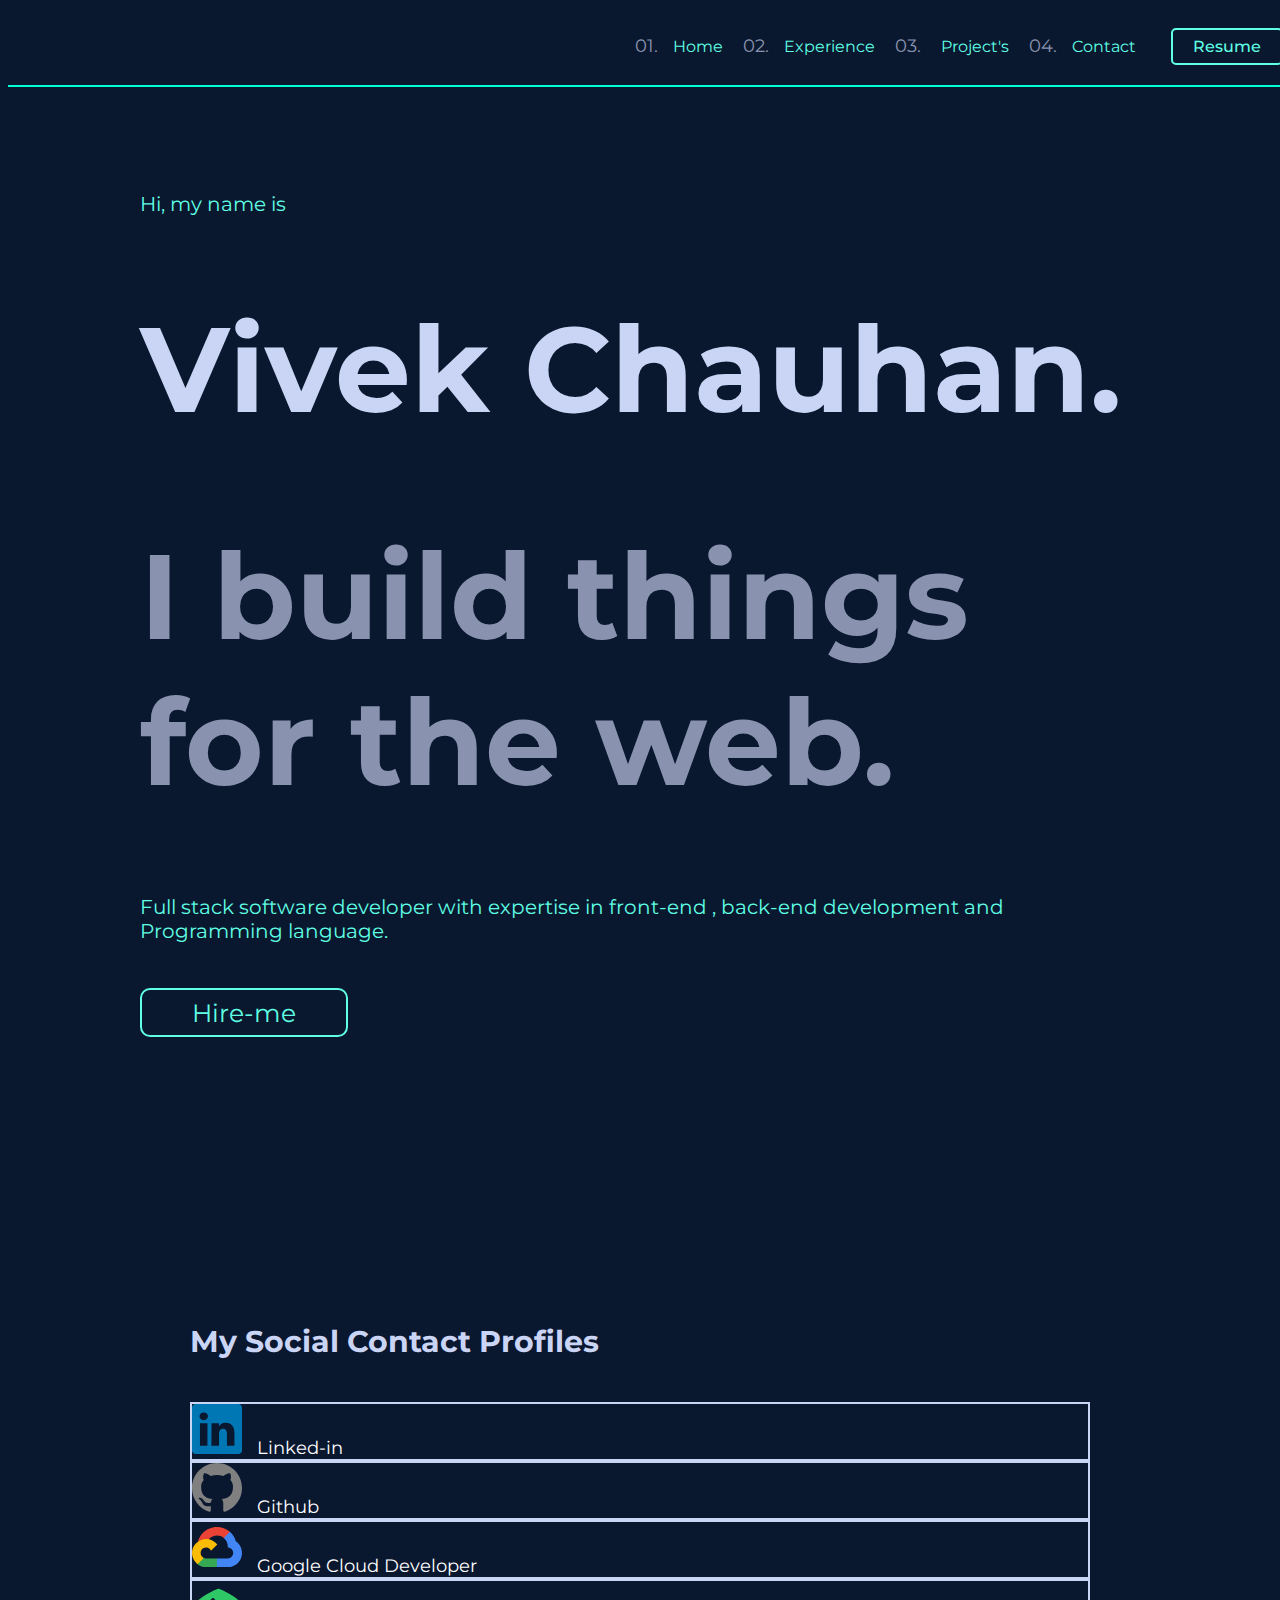
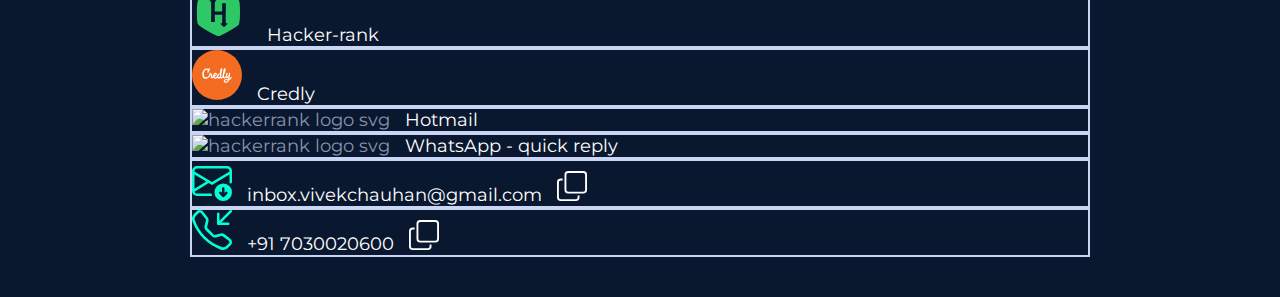
==== index.html @ 94f10474 "Add files via upload" ====
<!DOCTYPE html>
<html lang="en">

<head>
    <meta charset="UTF-8">
    <meta name="viewport" content="width=device-width, initial-scale=1.0">
    <title>Vivek Chauhan</title>
    <link rel="stylesheet" href="style.css">
    <link rel="preconnect" href="https://fonts.googleapis.com">
    <link rel="preconnect" href="https://fonts.gstatic.com" crossorigin>
    <!-- <script src="https://cdn.tailwindcss.com"></script> -->
    <script src="script.js"></script>
    <script src="https://cdn.tailwindcss.com"></script>
    <link href="https://fonts.googleapis.com/css2?family=Montserrat:wght@300;400&display=swap" rel="stylesheet">
</head>

<body>
    <header class="navbar">

        <div class="">

            01.<a href="/index.html">Home</a>
            <!-- 02.<a href="/aboutme.html">About</a> -->
            02.<a href="/experience.html">Experience</a>
            03. <a href="/project.html">Project's</a>
            04.<a href="#contactss">Contact</a>
            <a href="Vivek_Chauhan_Resume.pdf" target="_blank" onclick="downloadDocument()"
                class="btn41-43 btn-42">Resume</a>
        </div>
    </header>
    <br>
    <br>
    <!-- <hr> -->
    <div class="content">
        <div class="text-container">
            <p id="intro">Hi, my name is </p>
            <h1>Vivek Chauhan.</h1>
            <h1 id="aftername">I build things for the web.</h1>
            <p id="intro">Full stack software developer with expertise in front-end , back-end development and
                Programming
                language.
            </p>
            <a href="mailto:inbox.vivekchauhan@gmail.com" class="bn5 hire-me">Hire-me</a>
        </div>
    </div>
    <p id="contactss"></p>
    <div>
        <section class="text-gray-600 body-font about-me">
            <!-- <h3>fesfe</h3> -->
            <h1 id="social-heading">My Social Contact Profiles </h1>
            <br>


            <div class="flex flex-wrap lg:w-4/5 sm:mx-auto sm:mb-2 -mx-2">
                <!-- <h1>vdsvdv</h1> -->

                <div class="p-2 sm:w-1/2 w-full ">
                    <div class="bg-black-100 rounded flex p-4 h-full items-center socials-div">
                        <svg xmlns="http://www.w3.org/2000/svg" width="50" height="50" fill="#0077B5"
                            class="bi bi-linkedin" viewBox="0 0 16 16">
                            <path
                                d="M0 1.146C0 .513.526 0 1.175 0h13.65C15.474 0 16 .513 16 1.146v13.708c0 .633-.526 1.146-1.175 1.146H1.175C.526 16 0 15.487 0 14.854zm4.943 12.248V6.169H2.542v7.225zm-1.2-8.212c.837 0 1.358-.554 1.358-1.248-.015-.709-.52-1.248-1.342-1.248S2.4 3.226 2.4 3.934c0 .694.521 1.248 1.327 1.248zm4.908 8.212V9.359c0-.216.016-.432.08-.586.173-.431.568-.878 1.232-.878.869 0 1.216.662 1.216 1.634v3.865h2.401V9.25c0-2.22-1.184-3.252-2.764-3.252-1.274 0-1.845.7-2.165 1.193v.025h-.016l.016-.025V6.169h-2.4c.03.678 0 7.225 0 7.225z" />
                        </svg>
                        <!-- <span class="title-font font-medium socials"> Linked-in</span> -->
                        <a target="_blank" href="https://www.linkedin.com/in/vivekchauhan2003/"
                            class="title-font font-medium socials">Linked-in</a>
                    </div>
                </div>
                <div class="p-2 sm:w-1/2 w-full ">
                    <div class="bg-black-100 rounded flex p-4 h-full items-center socials-div">
                        <svg xmlns="http://www.w3.org/2000/svg" width="50" height="50" fill="grey" class="bi bi-github"
                            viewBox="0 0 16 16">
                            <path
                                d="M8 0C3.58 0 0 3.58 0 8c0 3.54 2.29 6.53 5.47 7.59.4.07.55-.17.55-.38 0-.19-.01-.82-.01-1.49-2.01.37-2.53-.49-2.69-.94-.09-.23-.48-.94-.82-1.13-.28-.15-.68-.52-.01-.53.63-.01 1.08.58 1.23.82.72 1.21 1.87.87 2.33.66.07-.52.28-.87.51-1.07-1.78-.2-3.64-.89-3.64-3.95 0-.87.31-1.59.82-2.15-.08-.2-.36-1.02.08-2.12 0 0 .67-.21 2.2.82.64-.18 1.32-.27 2-.27s1.36.09 2 .27c1.53-1.04 2.2-.82 2.2-.82.44 1.1.16 1.92.08 2.12.51.56.82 1.27.82 2.15 0 3.07-1.87 3.75-3.65 3.95.29.25.54.73.54 1.48 0 1.07-.01 1.93-.01 2.2 0 .21.15.46.55.38A8.01 8.01 0 0 0 16 8c0-4.42-3.58-8-8-8" />
                        </svg>
                        <!-- <span class="title-font font-medium socials">Github</span> -->
                        <!-- <a href="facebook.com" class="title-font font-medium socials">Github</a> -->
                        <a target="_blank" href="https://github.com/vivekchauhan2003"
                            class="title-font font-medium socials">Github</a>
                    </div>
                </div>
                <div class="p-2 sm:w-1/2 w-full">
                    <div class="bg-black-100 rounded flex p-4 h-full items-center socials-div">
                        <img src="/google-cloud-2.svg" height="50px" width="50px" alt="hackerrank logo svg">
                        <!-- <span class="title-font font-medium socials"></span> -->
                        <a target="_blank"
                            href="https://www.cloudskillsboost.google/?utm_campaign=dashboard&utm_medium=email&utm_source=endlab"
                            class="title-font font-medium socials">Google Cloud Developer</a>
                    </div>
                </div>
                <div class="p-2 sm:w-1/2 w-full">
                    <div class="bg-black-100 rounded flex p-4 h-full items-center socials-div">
                        <img src="/hackerrank.svg" height="60px" width="60px" alt="hackerrank logo svg">

                        <!-- <span class="title-font font-medium socials"></span> -->
                        <a target="_blank" href="https://www.hackerrank.com/profile/VIVEKCHAUHAN2003"
                            class="title-font font-medium socials">Hacker-rank</a>
                    </div>
                </div>
                <div class="p-2 sm:w-1/2 w-full ">
                    <div class="bg-black-100 rounded flex p-4 h-full items-center socials-div">
                        <!-- License: CC0. Made by SVG Repo: https://www.svgrepo.com/svg/331358/credly -->
                        <svg width="50px" height="50px" viewBox="0 0 1024 1024" xmlns="http://www.w3.org/2000/svg">
                            <circle cx="512" cy="512" r="512" style="fill:#f36c21" />
                            <path
                                d="M671.2 371.6h3c3.7.3 7.4 2.1 9.7 5 3.4 4.2 4.3 9.8 4.6 15.1.8 16.1-2.7 32.1-7.3 47.5-5.9 20.4-14.2 40-21 60.1-1.2 3.5-2.4 7.1-3.3 10.7-1.5 6-1.3 12.3-1.5 18.5-.2 5.8.2 11.6 1.3 17.3.6 3.1 1.9 6.4 4.3 8.6 2.2 2 5.4 2.9 8.3 2 3.9-1.2 7-4.2 9.8-7.1 3.9-4.3 7.6-8.7 10.3-13.8 3.8-6.8 6-14.3 7.1-22 1.5-11.6 2.7-23.4 6.9-34.4 1.6-4.2 3.6-8.5 7.4-11.1 5.1-3.6 12.8-2.1 16.7 2.7 1.9 2.4 2.4 5.5 2.4 8.4-.2 3.9-1 7.8-2.3 11.5-4.5 13.2-7.1 27.1-6.6 41.1.1 3.2.4 6.6 2.1 9.5 1.4 2.4 3.8 4.3 6.6 4.3 3.2 0 6-1.9 8-4.2 3.1-3.5 5.6-7.5 7.6-11.7 4-8.5 5.9-17.8 7.6-27 1.4-7.8 2.8-15.6 5-23.2 1.2-3.9 2.7-7.8 5.6-10.8 1.9-2.1 4.8-2.9 7.5-2.9 2.8.1 5.4 1.7 7.3 3.8 2.6 2.9 3.1 6.9 2.8 10.6-2.8 22.1-5.9 44.2-8.4 66.3-1.8 13.8-3.4 27.6-4.6 41.4-.1 1.5 1.7 2.4 2.7 1.4 7.2-6.9 14.3-14.1 19.7-22.5 2.5-3.8 4.3-7.9 6.7-11.7 1-1.7 2.2-3.4 4.1-4 2.9-1.4 6.6-1 9.1 1 1.9 1.4 2.9 3.7 3.2 6v2.7c-.6 4.6-3.3 8.5-5.3 12.5-5.5 11-13.1 21-22.6 28.9-6.8 5.8-14.8 10.2-23.2 13.2-.5.2-1.3.3-1.4 1-3.1 12.7-10 24.4-19.3 33.5-10.3 10.2-23.6 17.2-37.7 20.5-7.7 1.7-15.8 2.4-23.6 1-8-1.5-15.8-5.2-21.5-11-5.2-5.2-8.7-12.1-9.3-19.5-.6-6.7 1.1-13.5 4.3-19.4 3.7-6.7 9.3-12.3 15.9-16.2 6.3-3.8 13.5-5.6 20.6-6.5 8.1-.9 16.4-.9 24.6-.2 5.1.4 10.2.9 15.3 1.3 2.8.2 5.9 1.2 8.6-.2 1.9-.9 2.5-3.2 2.8-5.1 1.2-9 3-18.1 1.9-27.3-.2-1.2-.5-3-2-3.1-1.8.8-2.7 2.7-3.7 4.3-3.1 6-8.9 10.6-15.6 11.9-6.7 1.3-14-2.1-17.1-8.1-1.5-2.5-2.2-5.5-4.4-7.6-1.5-1.4-3.7-1.4-5.5-.6-3.2 1.4-5.3 4.3-7.9 6.5-6.8 6.1-15.4 10.7-24.7 11.2-10.8.7-21.9-5.4-26.4-15.4-.6-1.4-1.1-3.4-2.9-3.6-2-.3-3.5 1.3-4.6 2.7-5.3 6.7-10.3 13.9-17.3 18.9-4.5 3.2-9.9 5.4-15.5 5.3-5.9-.1-11.8-3.3-14.6-8.5-1.3-2.3-1.8-5.2-3.9-7-1.6-1.4-4.1-1.2-5.8-.1-2.6 1.5-4.1 4.2-6.2 6.3-5.8 5.8-14.2 8.7-22.3 7.9-9.8-1-18.7-7.8-22.3-17-.5-1.3-1.2-2.8-2.6-3.2-1.1-.4-2 .4-2.7 1.1-5.4 5-10.8 10.1-17.3 13.6-6.6 3.5-13.9 5.8-21.4 5.6-7.9.1-15.8-2.3-22.2-6.8-5.4-3.7-9.7-8.9-12.2-15-.7-1.6-1.6-3.4-3.4-3.8-1.6-.4-3 .8-3.9 2-2.7 3.8-6.2 7.1-10.1 9.6-6 3.9-13 6.6-20.3 6.6-5.6 0-11.2-2.1-15.2-6-4.3-4.2-6.6-10.1-7.5-16-1.1-7.7.5-15.5 2.7-22.8 1.4-4.8 3.2-9.4 4.3-14.3.6-2.5.8-5.2-.3-7.5-.9-1.8-2.8-2.9-4.6-3.7-2-.8-4.1.3-5.5 1.6-1.4 1.3-2.1 3-2.9 4.7-4.9 11.8-11.5 22.9-19.6 32.8-7.8 9.6-17.1 17.9-27.1 25.2-11.4 8.1-24.5 14-38.4 15.9-10.1 1.4-20.6.6-30.4-2.3-5.8-1.7-11.5-4.1-16.5-7.6-8.6-6-15.5-14.3-20.4-23.5-3.8-7.1-6.7-14.7-8.8-22.5-2.9-11.1-3.9-22.5-4.4-33.9v-7.8c.2-8.4 1-16.8 2.7-25 3-14.9 8.4-29.2 15.7-42.5 5.8-10.4 12.7-20.2 21.4-28.3 9.5-8.9 21-15.8 33.7-18.6 12.1-2.7 25.1-2 36.4 3.2 3.4 1.5 6.4 3.7 10 4.8 2.5.8 5.4.5 7.5-1.1 3.2-2.5 4.7-6.5 7.4-9.5 3.4-3.7 8.9-5.2 13.7-3.8 4.5 1.3 8 5.2 9.1 9.7.7 3 .3 6.1-.6 9-1.4 4.1-3.7 7.8-5.9 11.5-7.3 12.6-12.8 26.2-16.3 40.3-1.1 4.3-2 8.8-3.7 12.9-1.6 3.9-4.1 7.6-7.7 10-3.1 2.1-7.2 3.1-10.9 2-3.4-1-6-3.8-7.4-7-1.6-3.4-2.1-7.3-1.6-11.1 1-8.9 5.9-17 6.1-26.1.2-5.1-1.5-10.4-5.5-13.7-5.6-4.8-13.5-6.1-20.6-5.1-8.4 1.1-16.3 5.1-22.5 10.8-6.7 6.2-11.7 14-15.7 22.1-11.6 23.2-16.7 49.8-13.7 75.6 1 8.4 3 16.8 7 24.4 2.5 4.8 5.8 9.1 9.9 12.5 5.3 4.4 11.7 7.4 18.5 8.7 9.7 1.9 19.9.6 29-2.9 12.2-4.7 22.8-13.1 31.2-23 4.5-5.1 8.4-10.7 12.2-16.4 3.8-5.3 7.8-10.9 9.3-17.4 1-4.3.1-8.7-.9-12.9-.7-5.8 1.5-11.7 5.3-16 2.4-2.5 5.4-4.8 8.9-5.5 3.3-.6 7 0 9.8 2.1 3.1 2.2 4.7 6.4 3.6 10.1-.7 2.4-1.5 4.9-.8 7.4.7 2.1 2.8 3.4 4.9 3.5 4.8.4 9.8-.5 14.4 1.1 5.4 2.1 10.2 6.4 12 12.1 1.2 3.8 1.6 8.1.4 11.9-2.1 7.4-4.7 14.7-6.1 22.3-.4 2.5-.8 5.1-.1 7.6.4 1.8 2 3.4 3.9 3.5 3.3.3 6.3-1.5 8.6-3.7 4.7-4.7 7.8-10.7 10-16.9 2.7-7.5 4.1-15.4 6.1-23.1 2.1-7.9 5.3-15.6 10.3-22.1 7.4-9.8 19.4-16.1 31.8-15.8 6.9.1 13.7 2.8 18.6 7.8 4.1 4.2 6.3 9.9 7.2 15.7 1.5 9.8-.3 20.1-4.8 29-6.2 12.2-18.9 20.9-32.6 22-2 .2-4.3.1-5.8 1.6-1.3 1.3-1.2 3.3-1 5 .5 4.6 2 9.3 5.1 12.9 3.6 3.7 9 6.3 14.3 5.1 6.1-1.3 11.3-5.2 15.6-9.4 4.1-4.1 7.7-8.7 11-13.5 4.6-6.6 7.4-14.2 10.2-21.6 2.7-7.3 5.2-14.7 9.7-21.1 3.6-5.4 8.3-10.1 13.9-13.5 6.2-3.9 13.6-5.9 21-5.5 2.3.1 4.9.2 6.8-1.2 1.7-1.3 2.3-3.6 2.3-5.7 0-3.8.4-7.5.7-11.3.5-5.9 1-11.8 1.8-17.6 1.7-14.6 4.7-29 8.6-43.1 2-7.1 4.6-14.3 9.1-20.3 1.9-2.7 4.2-5.3 7.2-6.9 2.9-1.7 6.6-1.6 9.7-.7 4 1.2 6.6 5 8.2 8.6 2.9 7.1 2.1 15 1.5 22.5-.8 11.8-3.6 23.4-6 35-2.1 10.2-3.8 20.5-5.7 30.7-2.6 14-5.1 28.1-7.7 42.1-2.2 11.5-4.7 23.2-3.3 35 .4 3.1.8 6.5 2.9 8.9 1.5 1.7 4 2.1 6 1.4 2.7-.9 4.6-3.3 6-5.7 3.3-5.6 6.2-11.5 9.1-17.4 4.2-8.2 8.4-16.7 9.8-25.9 2.2-14 3.7-28.2 5.7-42.3 1.6-10.5 3.4-21 5.1-31.4 2.1-13.1 4.5-26.1 8.2-38.8 1.8-6 4.2-11.9 8.4-16.6 3.8-3.8 8.3-6.5 13.3-7zM478 487.8c-2 .6-3.6 2.2-4.9 3.8-2.9 3.7-5.1 7.9-6.6 12.4-1.6 4.8-3.1 9.8-2.5 14.8.1 1.5 1.6 2.6 3 2.6 2.7.1 5.1-1.4 7.2-3 4.7-3.3 7.7-8.4 9.8-13.6 1.3-3.3 2.2-6.9 1.9-10.5-.2-2.4-1.4-4.9-3.5-6.1-1.3-.8-3-.9-4.4-.4zm85.7 11.2c-5.6 1-10.6 4.3-14.2 8.7-3.9 4.7-6.6 10.4-8 16.4-2.1 8.5-2.3 17.5 0 26 .7 2.6 1.9 5.2 3.9 7.1 1.3 1.3 3.1 2 4.9 2.1 4.7.7 9.1-1.9 12.7-4.6 4.5-3.3 7.4-8.2 9.2-13.4 1.1-3.2.4-6.6.1-9.9-.5-6.7-.5-13.4-.1-20.1.1-2.3.8-4.5.8-6.8 0-1.8-.7-3.8-2.4-4.8-2.1-1.3-4.6-1.1-6.9-.7zm133.7 119.6c-4.8.3-9.6 1.3-14.1 3.2-4.9 2-9.1 5.7-11.2 10.5-1.4 3-2 6.6-.5 9.6 1.5 3.1 4.3 5.4 7.4 6.8 4.3 1.9 9.1 2.2 13.6 1.7 14.2-1.6 27.7-8.9 36.7-20 1.8-2.2 3.2-4.7 4.7-7.1.4-.8 1-2.1.1-2.8-1.1-.8-2.5-.5-3.7-.5-5.1-.3-10.2-.8-15.3-1-5.9-.3-11.8-.8-17.7-.4z"
                                style="fill:#fff" />
                        </svg>

                        <!-- <span class="title-font font-medium socials">Github</span> -->
                        <!-- <a href="facebook.com" class="title-font font-medium socials">Github</a> -->
                        <a target="_blank" href="https://www.credly.com/users/vivek-chauhan.2cdf73c8"
                            class="title-font font-medium socials">Credly</a>
                    </div>
                </div>
                <div class="p-2 sm:w-1/2 w-full">
                    <div class="bg-black-100 rounded flex p-4 h-full items-center socials-div">
                        <img src="https://upload.wikimedia.org/wikipedia/commons/thumb/d/df/Microsoft_Office_Outlook_%282018%E2%80%93present%29.svg/2203px-Microsoft_Office_Outlook_%282018%E2%80%93present%29.svg.png"
                            height="50px" width="50px" alt="hackerrank logo svg">

                        <!-- <span class="title-font font-medium socials"></span> -->
                        <a target="_blank" href="mailto:inbox.vivek@hotmail.com"
                            class="title-font font-medium socials">Hotmail</a>
                    </div>
                </div>
                <div class="p-2 sm:w-1/2 w-full">
                    <div class="bg-black-100 rounded flex p-4 h-full items-center socials-div">
                        <img src="https://upload.wikimedia.org/wikipedia/commons/thumb/6/6b/WhatsApp.svg/1200px-WhatsApp.svg.png"
                            height="50px" width="50px" alt="hackerrank logo svg">

                        <!-- <span class="title-font font-medium socials"></span> -->
                        <a target="_blank" href="https://wa.me/7030020600"
                            class="title-font font-medium socials">WhatsApp - quick reply</a>
                    </div>
                </div>
                <!-- <div class="p-2 sm:w-1/2 w-full">
                    <div class="bg-black-100 rounded flex p-4 h-full items-center socials-div">
                        <img src="https://upload.wikimedia.org/wikipedia/commons/thumb/6/6b/WhatsApp.svg/1200px-WhatsApp.svg.png"
                            height="50px" width="50px" alt="hackerrank logo svg"> -->

                <!-- <span class="title-font font-medium socials"></span> -->
                <!-- <a target="_blank" href="https://wa.me/7030020600"
                            class="title-font font-medium socials">WhatsApp - quick reply</a>
                    </div>
                </div> -->
                <div class="p-2 sm:w-full w-full">
                    <div class="bg-black-100 rounded flex p-4 h-full items-center socials-div">
                        <svg xmlns="http://www.w3.org/2000/svg" width="40" height="40" fill="#00ffd5"
                            class="bi bi-envelope-arrow-down" viewBox="0 0 16 16">
                            <path
                                d="M0 4a2 2 0 0 1 2-2h12a2 2 0 0 1 2 2v4.5a.5.5 0 0 1-1 0V5.383l-7 4.2-1.326-.795-5.64 3.47A1 1 0 0 0 2 13h5.5a.5.5 0 0 1 0 1H2a2 2 0 0 1-2-1.99zm1 7.105 4.708-2.897L1 5.383zM1 4v.217l7 4.2 7-4.2V4a1 1 0 0 0-1-1H2a1 1 0 0 0-1 1" />
                            <path
                                d="M12.5 16a3.5 3.5 0 1 0 0-7 3.5 3.5 0 0 0 0 7m.354-1.646a.5.5 0 0 1-.722-.016l-1.149-1.25a.5.5 0 1 1 .737-.676l.28.305V11a.5.5 0 0 1 1 0v1.793l.396-.397a.5.5 0 0 1 .708.708z" />
                        </svg>
                        <span class="title-font font-medium socials text"
                            id="textToCopy">inbox.vivekchauhan@gmail.com</span>
                        <img src="/copy.svg" alt="Copy Image" class="image" onclick="copyEmail()">

                    </div>
                </div>
                <div class="p-2 sm:w-full w-full">
                    <div class="bg-black-100 rounded flex p-4 h-full items-center socials-div">
                        <svg xmlns="http://www.w3.org/2000/svg" width="40" height="40" fill="#00ffd5"
                            class="bi bi-telephone-inbound" viewBox="0 0 16 16">
                            <path
                                d="M15.854.146a.5.5 0 0 1 0 .708L11.707 5H14.5a.5.5 0 0 1 0 1h-4a.5.5 0 0 1-.5-.5v-4a.5.5 0 0 1 1 0v2.793L15.146.146a.5.5 0 0 1 .708 0m-12.2 1.182a.678.678 0 0 0-1.015-.063L1.605 2.3c-.483.484-.661 1.169-.45 1.77a17.6 17.6 0 0 0 4.168 6.608 17.6 17.6 0 0 0 6.608 4.168c.601.211 1.286.033 1.77-.45l1.034-1.034a.678.678 0 0 0-.063-1.015l-2.307-1.794a.68.68 0 0 0-.58-.122l-2.19.547a1.75 1.75 0 0 1-1.657-.459L5.482 8.062a1.75 1.75 0 0 1-.46-1.657l.548-2.19a.68.68 0 0 0-.122-.58zM1.884.511a1.745 1.745 0 0 1 2.612.163L6.29 2.98c.329.423.445.974.315 1.494l-.547 2.19a.68.68 0 0 0 .178.643l2.457 2.457a.68.68 0 0 0 .644.178l2.189-.547a1.75 1.75 0 0 1 1.494.315l2.306 1.794c.829.645.905 1.87.163 2.611l-1.034 1.034c-.74.74-1.846 1.065-2.877.702a18.6 18.6 0 0 1-7.01-4.42 18.6 18.6 0 0 1-4.42-7.009c-.362-1.03-.037-2.137.703-2.877z" />
                        </svg>
                        <span class="title-font font-medium socials text " id="textToCopy1">+91 7030020600</span>
                        <img src="/copy.svg" alt="Copy Image" class="image" onclick="copyPhoneNumber()">

                    </div>
                </div>

            </div>
    </div>
    </section>
    </div>

</body>

</html>
---- style.css ----
body{
    background-color: #0A182F;
    color: #8992AE;
    font-family: 'Montserrat', sans-serif;
    font-size: 18px;

}

/* navigation bar */
.navbar {
    display: flex;
    background-color: #0A182F;
    border-bottom: 2px solid #00ffd5;
    justify-content: right;
    position:fixed;
    width: 100%;
    padding: 20px 10px;
    z-index: 1000;
    transition: background-color 0.5s ease; 
}

.navbar a {
    color: #5fffe4; /* Set text color */
    text-decoration: none;
    margin: 0 15px;
    font-size: 16px;
    transition: color 0.3s ease; /* Add a smooth transition effect */
}

.content {
    margin-top: 80px;
    padding: 20px;
}

.content h1 {
    color: #333; /* Set heading color */
}

/* button -  resume */
.btn41-43 {
    padding: 7px 20px;
    font-weight: 500;
    background: transparent;
    outline: none !important;
    cursor: pointer;
    transition: all 0.3s ease;
    position:relative;
    display: inline-block;
}

.btn-42 {
    border: 2px solid #5fffe4;
    z-index: 1;
    border-radius: 5px;
    /* color: white; */
    /* color: rgb(0, 0, 0); */
}

.btn-42:after {
    position: absolute;
    content: "";
    width: 100%;
    height: 0;
    bottom: 0;
    left: 0;
    z-index: -1;
    background: #5fffe4;
    transition: all 0.3s ease;
    /* color: rgb(255, 0, 0); */
}

.btn-42:hover {
    color: rgb(0, 0, 0);
    
}

.btn-42:hover:after {
    top: 0;
    height: 100%;
    /* color: rgb(0, 0, 0); */
}

.btn-42:active {
    top: 2px;
    /* color: rgb(0, 0, 0); */
}


/* display name and heading */
.content {
    display: flex;
    max-width: 1200px; /* Set a maximum width for the content */
    margin: 0 auto; /* Center the content horizontally */
    font-size: 30px;
}

.text-container {
    flex: 1; /* Take up all available horizontal space */
    padding: 100px;
    /* font-size: 30px; */
}

.text-container h1 {
    color:#CAD5F5; /* Set heading color */
}
#aftername{
    color:#8992AE; /* Set heading color */
}

.photo-container {
    flex: 1; /* Take up all available horizontal space */
    padding: 20px;
}

.photo-container img {
    width: 100%; /* Make the image fill the container */
    height: auto; /* Maintain the aspect ratio of the image */
    max-width: 400px; /* Set a maximum width for the image */
    border-radius: 5px; /* Optional: Add border-radius for rounded corners */
}

#intro{
    color: #5fffe4;
    font-size: 20px;
    
}

/* hire me - button */
.bn5 {
    padding: 0.3em 2em;
    border: none;
    outline: none;
    background: #0A182F;
    color: #5fffe4;
    border: 2px solid #5fffe4;
    cursor: pointer;
    position: relative;
    z-index: 0;
    border-radius: 10px;
    font-size: 25px;
}

.bn5:before {
    content: "";
    background: linear-gradient(
        45deg,
        #ff0000,
        #ff7300,
        #fffb00,
        #48ff00,
        #00ffd5,
        #002bff,
        #7a00ff,
        #ff00c8,
        #ff0000
        );
        position: absolute;
        top: -2px;
        left: -2px;
        background-size: 300%;
        z-index: -1;
        filter: blur(7px);
        width: calc(100% + 4px);
        height: calc(100% + 4px);
        animation: glowingbn5 20s linear infinite;
        opacity: 0;
        transition: opacity 0.3s ease-in-out;
        border-radius: 10px;
    }
    
    @keyframes glowingbn5 {
        0% {
            background-position: 0 0;
        }
        50% {
            background-position: 400% 0;
        }
        100% {
            background-position: 0 0;
        }
    }
    
    .bn5:active {
        color: #000;
    }
    
    .bn5:active:after {
        background: transparent;
    }
    
    .bn5:hover:before {
        opacity: 1;
    }
    
    .bn5:after {
        z-index: -1;
        content: "";
        position: absolute;
        width: 100%;
        height: 100%;
        background: #0A182F;
        left: 0;
        top: 0;
        border-radius: 10px;
    }
    
    a{
        text-decoration:none;
        width: auto;
    }
    
    #contact-form{
        /* border: 3px solid #CAD5F5; */
        margin: 20%;
        border-radius: 5px;
        /* width: 50%; */
    }
    
    /* form */
    legend{
        /* color: */
        color: #5fffe4;
    }
    fieldset
    {
        color: #CAD5F5;
    }
    
    /* exprince page */
    /* <style> */

        section {
            max-width: 900px;
            margin: 20px auto;
            padding: 20px;
            /* background-color: #fff; */
            border-radius: 8px;
            /* box-shadow: 0 0 10px rgba(95,255,228, 0.5); */
        }
        .exp-heading1{
            color:#CAD5F5;
            font-size: 30px;
        }
        .exp-heading2{
            color:#CAD5F5;
            /* font-size: 30px; */
        }

        .experience-item {
            /* align-self: center; */
            margin-bottom: 20px;
        }

        .job-title {
            /* font-weight: bold; */
            color: #5fffe4;
        }

        .description {
            margin-top: 10px;
        }
    /* </style> */

#experience{
    margin-top: 10%;
    /* align-items: center; */


}
/* view company website */

.bn32 {
    border-color:#CAD5F5;
    border: 2px solid #5fffe4;
    padding: 0.6em 2.3em;
    cursor: pointer;
    font-size: 1em;
    color: #CAD5F5;
    background-image: linear-gradient(45deg, transparent 50%, #5fffe4 50%);
    background-position: 25%;
    background-size: 400%;
    -webkit-transition: background 500ms ease-in-out, color 500ms ease-in-out;
    transition: background 500ms ease-in-out, color 500ms ease-in-out;
    margin-top: 10px;
}

.bn32:hover {
      border-color:#CAD5F5;
    color: black;
    background-position: 100%;
  }

  /* about page */
  .about-me{
    margin-top: 10%;
  }

.socials{
    padding:10px;
    /* color: #00ffd5; */
    color: white;
}

.socials-div{
    border: 2px solid #CAD5F5;
    /* margin: 0px; */
    /* padding: 10px; */

}
#social-heading{
    font-size: 30px;
    color:#CAD5F5;
    /* width: 100%; */

}

.text-container{
    font-size: 60px;
}

/*  */
.bi-copy{
    margin-left: 10px;
}

/* .image::after{ */
    /* background-color:red; */
    /* -o-border-image: fill; */
    
/* } */

#project-heading{
    font-size: 30px;
    text-align: center;
    color: #00ffd5;
}

.project-details{
    margin-top: 20px;
    /* margin-bottom: ; */
    font-size: 18px;
    text-align: auto;
    color: #CAD5F5;
}

.renwick{
    border: 2px solid #00ffd5;
}

.renwick-button{
    margin-right: 40px;
}
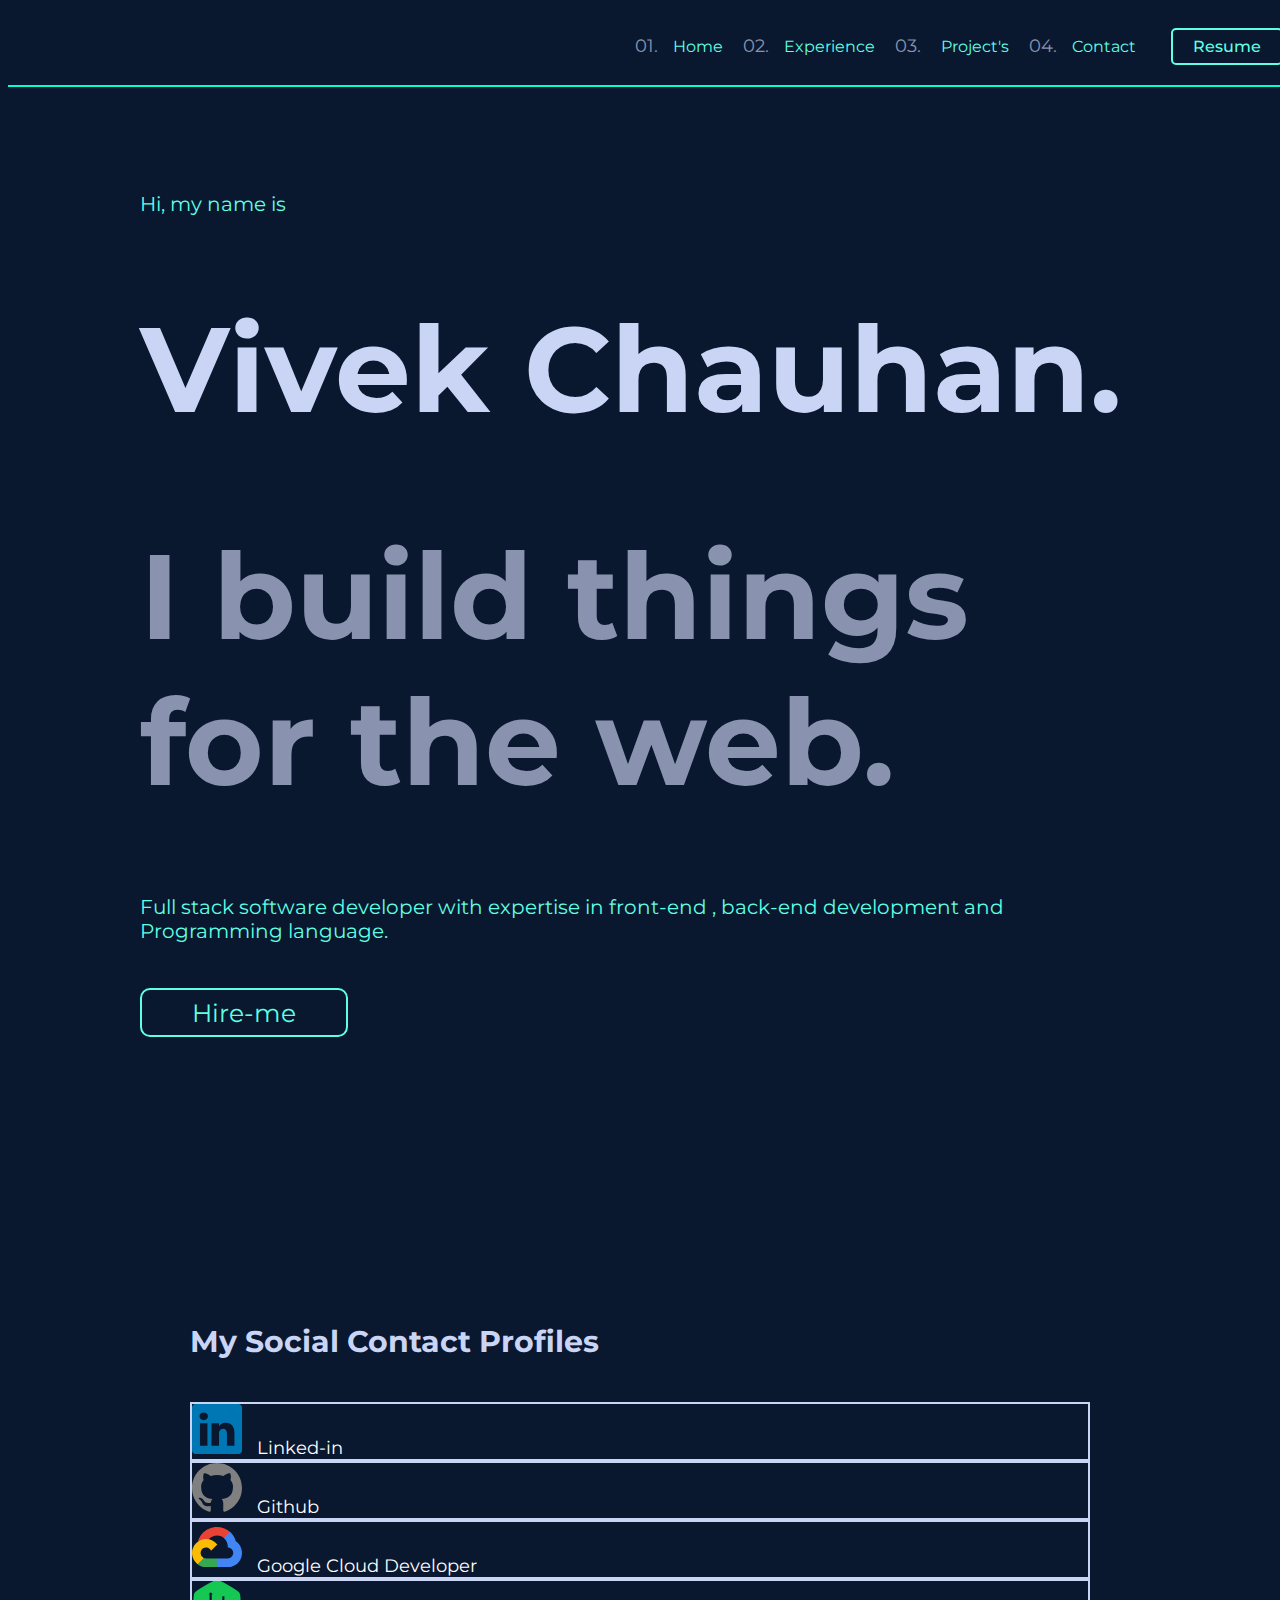
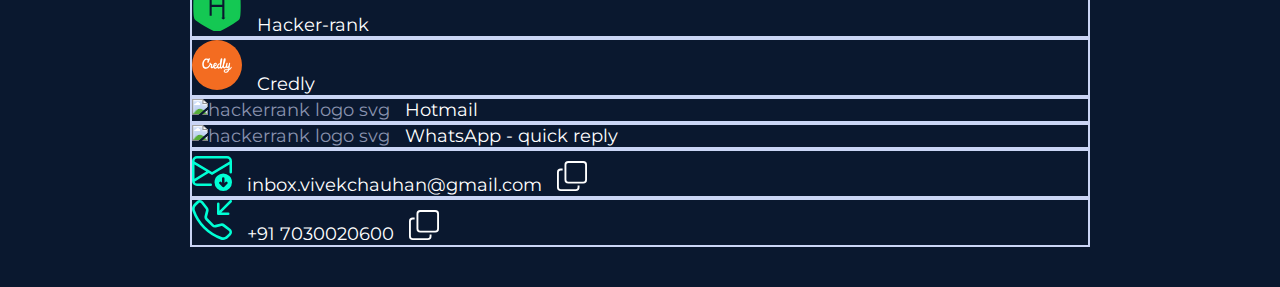
==== commit a2cf124a: "Add files via upload" ====
--- a/index.html
+++ b/index.html
@@ -19,11 +19,11 @@
 
         <div class="">
 
-            01.<a href="/index.html">Home</a>
+            01.<a href="index.html" target="_self">Home</a>
             <!-- 02.<a href="/aboutme.html">About</a> -->
-            02.<a href="/experience.html">Experience</a>
-            03. <a href="/project.html">Project's</a>
-            04.<a href="#contactss">Contact</a>
+            02.<a href="experience.html" target="_self">Experience</a>
+            03. <a href="project.html" target="_self">Project's</a>
+            04.<a href="#contactss" target="_self">Contact</a>
             <a href="Vivek_Chauhan_Resume.pdf" target="_blank" onclick="downloadDocument()"
                 class="btn41-43 btn-42">Resume</a>
         </div>
@@ -81,7 +81,29 @@
                 </div>
                 <div class="p-2 sm:w-1/2 w-full">
                     <div class="bg-black-100 rounded flex p-4 h-full items-center socials-div">
-                        <img src="/google-cloud-2.svg" height="50px" width="50px" alt="hackerrank logo svg">
+                        <!-- <img src="/google-cloud-2.svg" height="50px" width="50px" alt="hackerrank logo svg"> -->
+                        <svg viewBox="0 -25 256 256" version="1.1" xmlns="http://www.w3.org/2000/svg" width="50"
+                            height="50" xmlns:xlink="http://www.w3.org/1999/xlink" preserveAspectRatio="xMidYMid"
+                            fill="#000000">
+                            <g width="50" height="50" id="SVGRepo_bgCarrier" stroke-width="0"></g>
+                            <g id="SVGRepo_tracerCarrier" stroke-linecap="round" stroke-linejoin="round"></g>
+                            <g id="SVGRepo_iconCarrier">
+                                <g>
+                                    <path
+                                        d="M170.2517,56.8186 L192.5047,34.5656 L193.9877,25.1956 C153.4367,-11.6774 88.9757,-7.4964 52.4207,33.9196 C42.2667,45.4226 34.7337,59.7636 30.7167,74.5726 L38.6867,73.4496 L83.1917,66.1106 L86.6277,62.5966 C106.4247,40.8546 139.8977,37.9296 162.7557,56.4286 L170.2517,56.8186 Z"
+                                        fill="#EA4335"> </path>
+                                    <path
+                                        d="M224.2048,73.9182 C219.0898,55.0822 208.5888,38.1492 193.9878,25.1962 L162.7558,56.4282 C175.9438,67.2042 183.4568,83.4382 183.1348,100.4652 L183.1348,106.0092 C198.4858,106.0092 210.9318,118.4542 210.9318,133.8052 C210.9318,149.1572 198.4858,161.2902 183.1348,161.2902 L127.4638,161.2902 L121.9978,167.2242 L121.9978,200.5642 L127.4638,205.7952 L183.1348,205.7952 C223.0648,206.1062 255.6868,174.3012 255.9978,134.3712 C256.1858,110.1682 244.2528,87.4782 224.2048,73.9182"
+                                        fill="#4285F4"> </path>
+                                    <path
+                                        d="M71.8704,205.7957 L127.4634,205.7957 L127.4634,161.2897 L71.8704,161.2897 C67.9094,161.2887 64.0734,160.4377 60.4714,158.7917 L52.5844,161.2117 L30.1754,183.4647 L28.2234,191.0387 C40.7904,200.5277 56.1234,205.8637 71.8704,205.7957"
+                                        fill="#34A853"> </path>
+                                    <path
+                                        d="M71.8704,61.4255 C31.9394,61.6635 -0.2366,94.2275 0.0014,134.1575 C0.1344,156.4555 10.5484,177.4455 28.2234,191.0385 L60.4714,158.7915 C46.4804,152.4705 40.2634,136.0055 46.5844,122.0155 C52.9044,108.0255 69.3704,101.8085 83.3594,108.1285 C89.5244,110.9135 94.4614,115.8515 97.2464,122.0155 L129.4944,89.7685 C115.7734,71.8315 94.4534,61.3445 71.8704,61.4255"
+                                        fill="#FBBC05"> </path>
+                                </g>
+                            </g>
+                        </svg>
                         <!-- <span class="title-font font-medium socials"></span> -->
                         <a target="_blank"
                             href="https://www.cloudskillsboost.google/?utm_campaign=dashboard&utm_medium=email&utm_source=endlab"
@@ -90,11 +112,22 @@
                 </div>
                 <div class="p-2 sm:w-1/2 w-full">
                     <div class="bg-black-100 rounded flex p-4 h-full items-center socials-div">
-                        <img src="/hackerrank.svg" height="60px" width="60px" alt="hackerrank logo svg">
-
+                        <!-- <img src="/hackerrank.svg" height="60px" width="60px" alt="hackerrank logo svg"> -->
+                        <svg fill="#14c853" viewBox="0 0 24 24" role="img" xmlns="http://www.w3.org/2000/svg"
+                            stroke="#14c853" width="50" height="50">
+                            <g id="SVGRepo_bgCarrier" stroke-width="0"></g>
+                            <g id="SVGRepo_tracerCarrier" stroke-linecap="round" stroke-linejoin="round"></g>
+                            <g id="SVGRepo_iconCarrier">
+                                <title>HackerRank icon</title>
+                                <path
+                                    d="M12 0c1.285 0 9.75 4.886 10.392 6 .645 1.115.645 10.885 0 12S13.287 24 12 24s-9.75-4.885-10.395-6c-.641-1.115-.641-10.885 0-12C2.25 4.886 10.715 0 12 0zm2.295 6.799c-.141 0-.258.115-.258.258v3.875H9.963V6.908h.701c.141 0 .254-.115.254-.258 0-.094-.049-.176-.123-.221L9.223 4.92c-.049-.063-.141-.109-.226-.109-.084 0-.16.045-.207.107L7.11 6.43c-.072.045-.12.126-.12.218 0 .143.113.258.255.258h.704l.008 10.035c0 .145.111.258.254.258h1.492c.142 0 .259-.115.259-.256v-4.004h4.073v4.152h-.699c-.143 0-.256.115-.256.258 0 .092.048.174.119.219l1.579 1.51c.044.061.141.109.225.109.085 0 .159-.045.208-.109l1.679-1.51c.072-.045.12-.127.12-.219 0-.143-.115-.258-.255-.258h-.704l-.007-10.034c0-.145-.114-.26-.255-.26h-1.494v.002z">
+                                </path>
+                            </g>
+                        </svg>
                         <!-- <span class="title-font font-medium socials"></span> -->
                         <a target="_blank" href="https://www.hackerrank.com/profile/VIVEKCHAUHAN2003"
                             class="title-font font-medium socials">Hacker-rank</a>
+
                     </div>
                 </div>
                 <div class="p-2 sm:w-1/2 w-full ">
@@ -133,16 +166,7 @@
                             class="title-font font-medium socials">WhatsApp - quick reply</a>
                     </div>
                 </div>
-                <!-- <div class="p-2 sm:w-1/2 w-full">
-                    <div class="bg-black-100 rounded flex p-4 h-full items-center socials-div">
-                        <img src="https://upload.wikimedia.org/wikipedia/commons/thumb/6/6b/WhatsApp.svg/1200px-WhatsApp.svg.png"
-                            height="50px" width="50px" alt="hackerrank logo svg"> -->
-
-                <!-- <span class="title-font font-medium socials"></span> -->
-                <!-- <a target="_blank" href="https://wa.me/7030020600"
-                            class="title-font font-medium socials">WhatsApp - quick reply</a>
-                    </div>
-                </div> -->
+
                 <div class="p-2 sm:w-full w-full">
                     <div class="bg-black-100 rounded flex p-4 h-full items-center socials-div">
                         <svg xmlns="http://www.w3.org/2000/svg" width="40" height="40" fill="#00ffd5"
@@ -154,7 +178,7 @@
                         </svg>
                         <span class="title-font font-medium socials text"
                             id="textToCopy">inbox.vivekchauhan@gmail.com</span>
-                        <img src="/copy.svg" alt="Copy Image" class="image" onclick="copyEmail()">
+                        <img src="copy.svg" alt="Copy Image" class="image" onclick="copyEmail()">
 
                     </div>
                 </div>
@@ -166,7 +190,7 @@
                                 d="M15.854.146a.5.5 0 0 1 0 .708L11.707 5H14.5a.5.5 0 0 1 0 1h-4a.5.5 0 0 1-.5-.5v-4a.5.5 0 0 1 1 0v2.793L15.146.146a.5.5 0 0 1 .708 0m-12.2 1.182a.678.678 0 0 0-1.015-.063L1.605 2.3c-.483.484-.661 1.169-.45 1.77a17.6 17.6 0 0 0 4.168 6.608 17.6 17.6 0 0 0 6.608 4.168c.601.211 1.286.033 1.77-.45l1.034-1.034a.678.678 0 0 0-.063-1.015l-2.307-1.794a.68.68 0 0 0-.58-.122l-2.19.547a1.75 1.75 0 0 1-1.657-.459L5.482 8.062a1.75 1.75 0 0 1-.46-1.657l.548-2.19a.68.68 0 0 0-.122-.58zM1.884.511a1.745 1.745 0 0 1 2.612.163L6.29 2.98c.329.423.445.974.315 1.494l-.547 2.19a.68.68 0 0 0 .178.643l2.457 2.457a.68.68 0 0 0 .644.178l2.189-.547a1.75 1.75 0 0 1 1.494.315l2.306 1.794c.829.645.905 1.87.163 2.611l-1.034 1.034c-.74.74-1.846 1.065-2.877.702a18.6 18.6 0 0 1-7.01-4.42 18.6 18.6 0 0 1-4.42-7.009c-.362-1.03-.037-2.137.703-2.877z" />
                         </svg>
                         <span class="title-font font-medium socials text " id="textToCopy1">+91 7030020600</span>
-                        <img src="/copy.svg" alt="Copy Image" class="image" onclick="copyPhoneNumber()">
+                        <img src="copy.svg" alt="Copy Image" class="image" onclick="copyPhoneNumber()">
 
                     </div>
                 </div>
